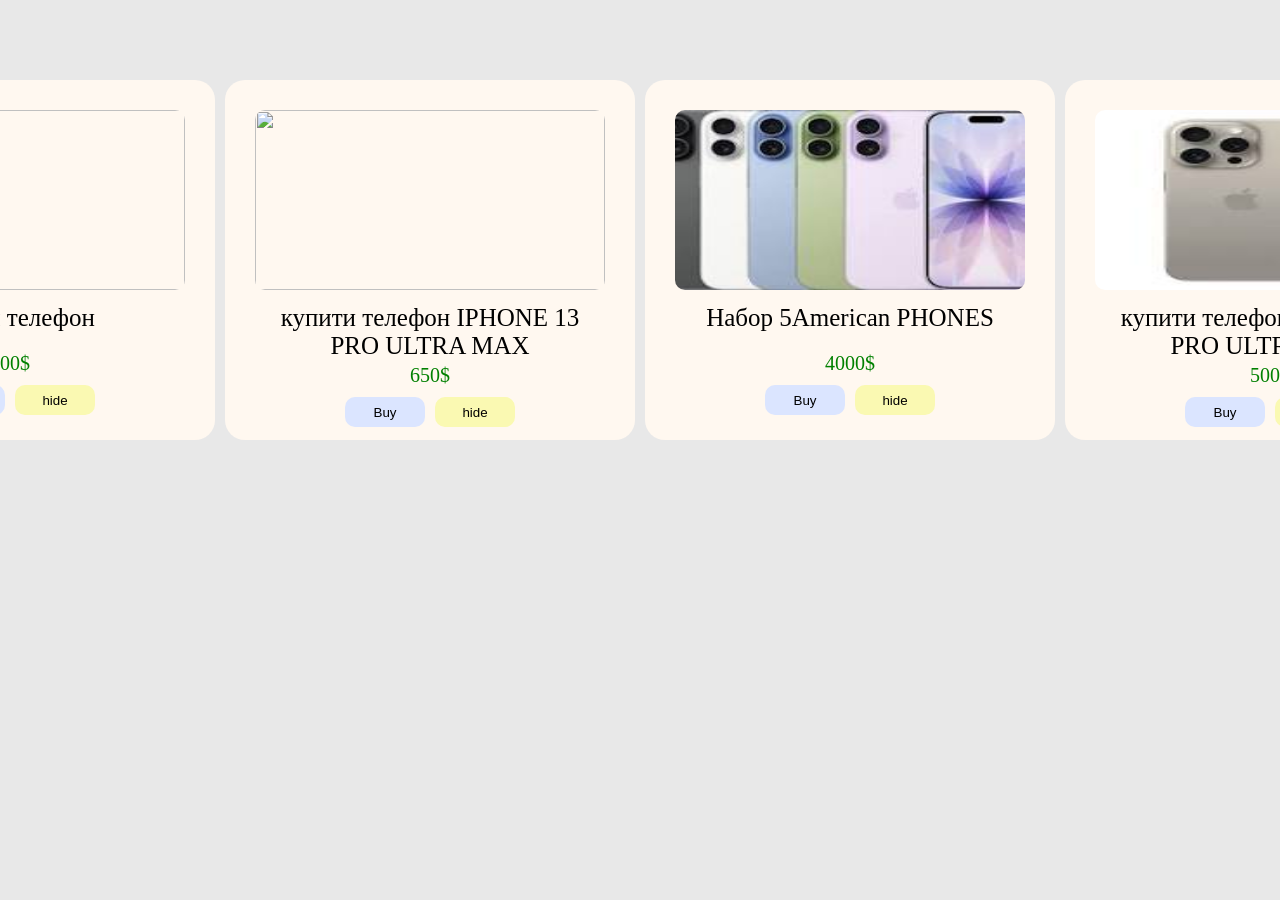
==== index.html @ 9a08cb1e "first commit" ====
<!DOCTYPE html>
<html lang="en">
<head>
    <meta charset="UTF-8">
    <meta name="viewport" content="width=device-width, initial-scale=1.0">
    <link rel="stylesheet" href="style.css">
    <link rel="preconnect" href="https://fonts.googleapis.com">
    <link rel="preconnect" href="https://fonts.gstatic.com" crossorigin>
    <link href="https://fonts.googleapis.com/css2?family=Raleway:ital,wght@0,100..900;1,100..900&display=swap" rel="stylesheet">
    <link rel="stylesheet" href="order.html">
    <title>Document</title>
</head>
<body>
    
    <img id="cart" src="https://static.vecteezy.com/system/resources/previews/004/999/463/original/shopping-cart-icon-illustration-free-vector.jpg" alt="">
    <div id="storemenu" style="display: flex; gap: 10px;">
    <div class="offer" id="4" >
        <div class="a" >
            <img   src="https://i.moyo.ua/img/smart_filters/pp_O4HfSQ_image_1694688304.jpg" alt="">
        </div>
        <p class="textf" >купити телефон</p>
        <span class="price"> 900$</span>
        <div class="buttons">
            <button class="main" >Buy</button>
            <button class="mainsecond" >hide</button>
        </div>

    </div>
        <div class="offer" id="3">
        <div class="a">
            <img   src="https://encrypted-tbn0.gstatic.com/images?q=tbn:ANd9GcRtK2Wu9B-PD_nR_Ox0_X88rhvJ7O78b-Pz0w&s" alt="">
        </div>
        <p class="textf">купити телефон IPHONE 13 PRO ULTRA MAX</p>
        <span class="price"> 650$</span>
        <div class="buttons">
            <button class="main" >Buy</button>
            <button class="mainsecond">hide</button>
        </div>

    </div>
        <div class="offer" id="2" >
        <div class="a" >
            <img   src="[data-uri]" alt="">
        </div>
        <p class="textf" >Набор 5American PHONES </p>
         <span class="price"> 4000$</span>
        <div class="buttons">
            <button class="main" >Buy</button>
            <button class="mainsecond" >hide</button>
        </div>

    </div>
        <div class="offer" id="1">
        <div class="a">
            <img   src="[data-uri]" alt="">
        </div>
        <p class="textf">купити телефон IPHONE 15 PRO ULTRA MAX </p>
        <span class="price"> 500$</span>
        <div class="buttons">
            <button class="main" >Buy</button>
            <button class="mainsecond">hide</button>
        </div>

    </div>
    </div>
    <div class="carts hidden">
        <div class="sidebar">
            <div class="header">
                <h2 class="h2c">Кошик</h2>
                <img id="closeimg" src="Image20260405160516.png" alt="">


            </div>

        </div>
        <div class="orders">
            <div class="items">

            </div>

        </div>
    </div>




    <script src="safasf.js"></script> 
</body>
</html>
---- style.css ----
body{
    background-color: rgb(232, 232, 232);
    margin: 0;
    height: 100vh;
    display: flex;
    justify-content: center;
    
}
.class1{
    background-color: blue;
}
.class2{
    background-color: brown;
}
.hidden{
    display: none !important;
    opacity: 0;

}
.visible{
    opacity: 1 !important;
}
.semi{
    opacity: 1;
}

.offer{
    background-color: rgb(255, 248, 240);
    display: flex;
    flex-direction: column;
    width: 350px;
    padding: 30px;
    text-align: center;
    height: 300px;
    border-radius: 20px;
    margin-top: 80px;
    
    
}
.offer img{
    width: 100%;
    height: 180px;
    border-radius: 10px;


}
.main{
    background-color: rgb(219, 229, 255);
    border: none;
    height: 30px;
    width: 80px;
    border-radius: 10px;
}
.mainsecond{
    background-color: rgb(250, 249, 178);
    border: none;
    height: 30px;
    width: 80px;
    border-radius: 10px;
}
.textf{
    font-size: 25px;
    height: 40px;
    margin: 10px;

}
.buttons{
    display: flex;
    gap: 10px;
    justify-content: center;
}
#cart{
    height: 50px;
    position: absolute;
    top: 20px;
    right: 50px;
    border-radius: 10px;
}
.carts{
    height: 800px;
    min-width: 800px;
    position: absolute;
    background-color: rgb(255, 255, 255);
    top: 15%;
    border-radius: 20px;
    transition: all 1s ;
    opacity: 1 !important; 
    

}

.header{
    padding-left: 20px;

}
#closeimg{
    position: absolute;
    right: 30px;
    top: 8px;
}
.h2c{
    font-weight: 300;
    font-family: "Raleway", sans-serif;
    font-optical-sizing: auto;
    font-weight: 500;
    font-style: normal;

}
.orders{
    display: flex;
    gap: 10px;
    
    
}
.price{
    margin: 10px;
    font-size: 20px;
    color: green;

    display: inline;

    
    

    
}
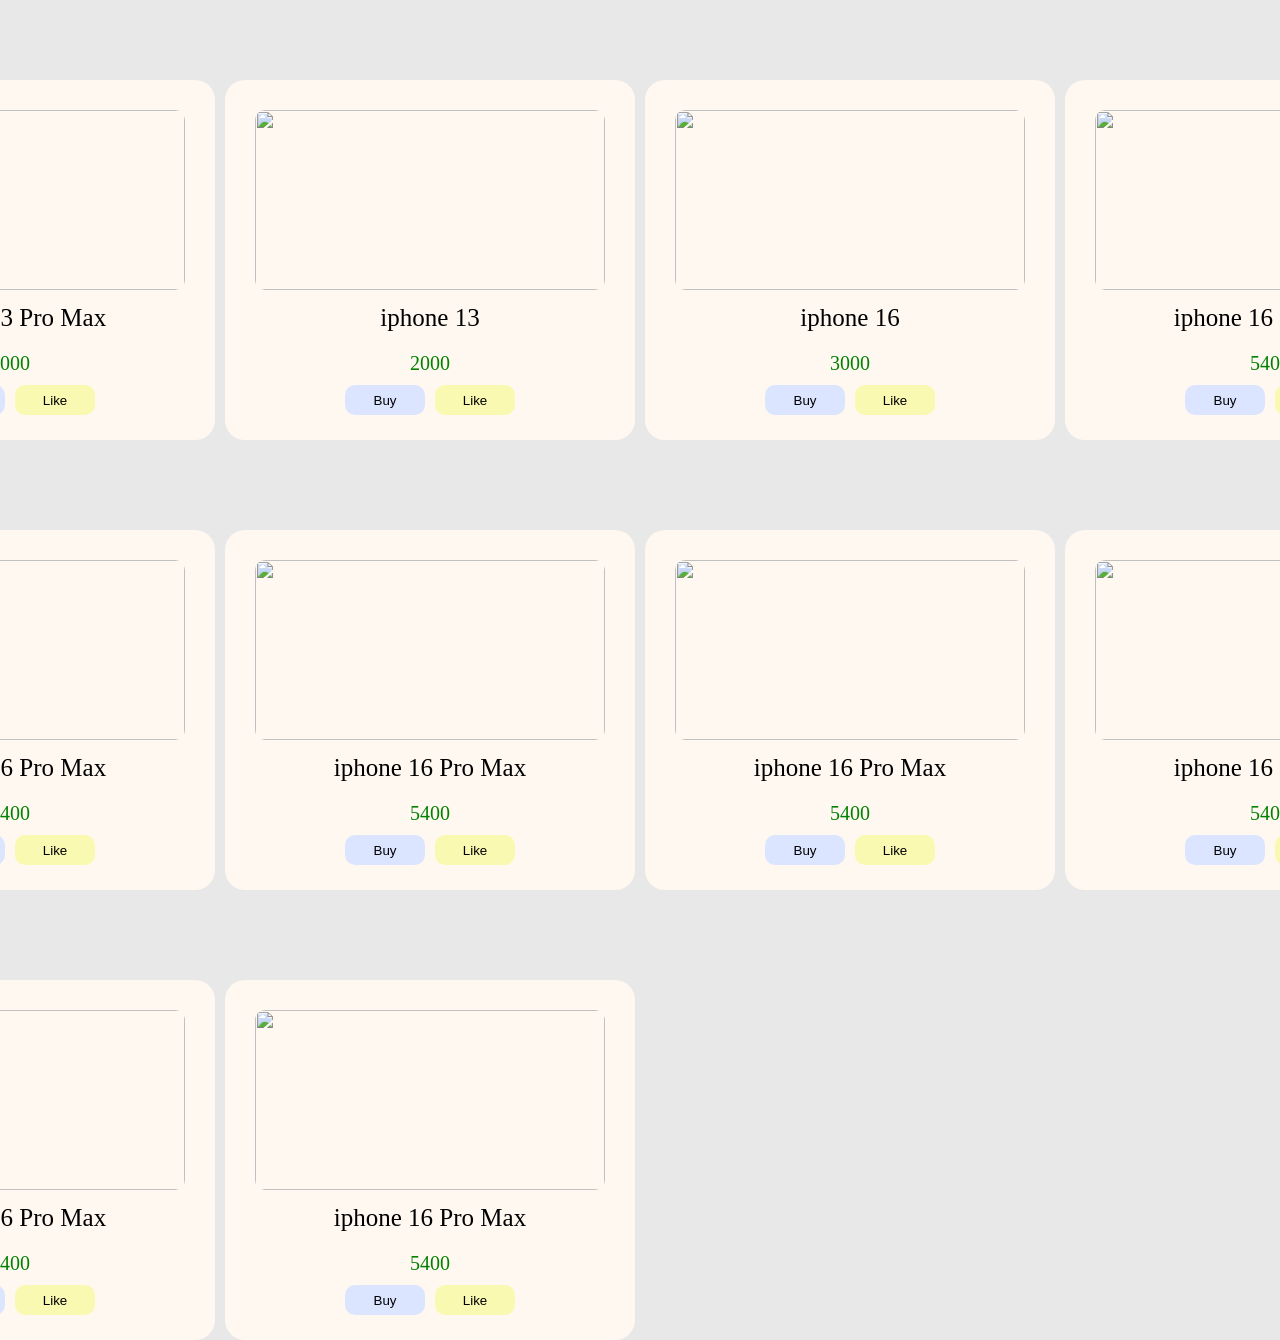
==== commit 78dec792: "js render added" ====
--- a/index.html
+++ b/index.html
@@ -13,8 +13,10 @@
 <body>
     
     <img id="cart" src="https://static.vecteezy.com/system/resources/previews/004/999/463/original/shopping-cart-icon-illustration-free-vector.jpg" alt="">
-    <div id="storemenu" style="display: flex; gap: 10px;">
-    <div class="offer" id="4" >
+    <div id="storemenu">
+    
+    
+        <!-- <div class="offer" id="4" >
         <div class="a" >
             <img   src="https://i.moyo.ua/img/smart_filters/pp_O4HfSQ_image_1694688304.jpg" alt="">
         </div>
@@ -22,11 +24,13 @@
         <span class="price"> 900$</span>
         <div class="buttons">
             <button class="main" >Buy</button>
-            <button class="mainsecond" >hide</button>
+            <button class="mainsecond" >Like</button>
         </div>
 
-    </div>
-        <div class="offer" id="3">
+    </div> -->
+
+
+    <!-- <div class="offer" id="3">
         <div class="a">
             <img   src="https://encrypted-tbn0.gstatic.com/images?q=tbn:ANd9GcRtK2Wu9B-PD_nR_Ox0_X88rhvJ7O78b-Pz0w&s" alt="">
         </div>
@@ -37,10 +41,12 @@
             <button class="mainsecond">hide</button>
         </div>
 
-    </div>
-        <div class="offer" id="2" >
+    </div> -->
+
+
+    <!-- <div class="offer" id="2" >
         <div class="a" >
-            <img   src="[data-uri]" alt="">
+            <img   src="[data-uri]" alt="">
         </div>
         <p class="textf" >Набор 5American PHONES </p>
          <span class="price"> 4000$</span>
@@ -49,10 +55,12 @@
             <button class="mainsecond" >hide</button>
         </div>
 
-    </div>
-        <div class="offer" id="1">
+    </div> -->
+
+
+    <!-- <div class="offer" id="1">
         <div class="a">
-            <img   src="[data-uri]" alt="">
+            <img   src="[data-uri]" alt="">
         </div>
         <p class="textf">купити телефон IPHONE 15 PRO ULTRA MAX </p>
         <span class="price"> 500$</span>
@@ -61,7 +69,8 @@
             <button class="mainsecond">hide</button>
         </div>
 
-    </div>
+    </div> -->
+
     </div>
     <div class="carts hidden">
         <div class="sidebar">
@@ -84,6 +93,7 @@
 
 
 
-    <script src="safasf.js"></script> 
+    <script src="db.js"></script>
+    <script src="main.js"></script> 
 </body>
 </html>
--- a/style.css
+++ b/style.css
@@ -3,7 +3,8 @@
     margin: 0;
     height: 100vh;
     display: flex;
-    justify-content: center;
+    flex-direction: column;
+    align-items: center;
     
 }
 .class1{
@@ -123,4 +124,31 @@
     
 
     
+}
+.topbar{
+    height: 90px;
+    background-color: rgb(255, 255, 255);
+    width: 100%;
+    display: flex;
+    text-align: center;
+    justify-content: center;
+    
+  font-family: "Raleway", sans-serif;
+  font-optical-sizing: auto;
+  font-weight: 500;
+  font-style: normal;
+}
+.check{
+    display: flex;
+
+
+}
+.leftside{
+
+}
+
+#storemenu{
+    display: grid;
+    grid-template-columns: 1fr 1fr 1fr 1fr;
+    gap: 10px;
 }
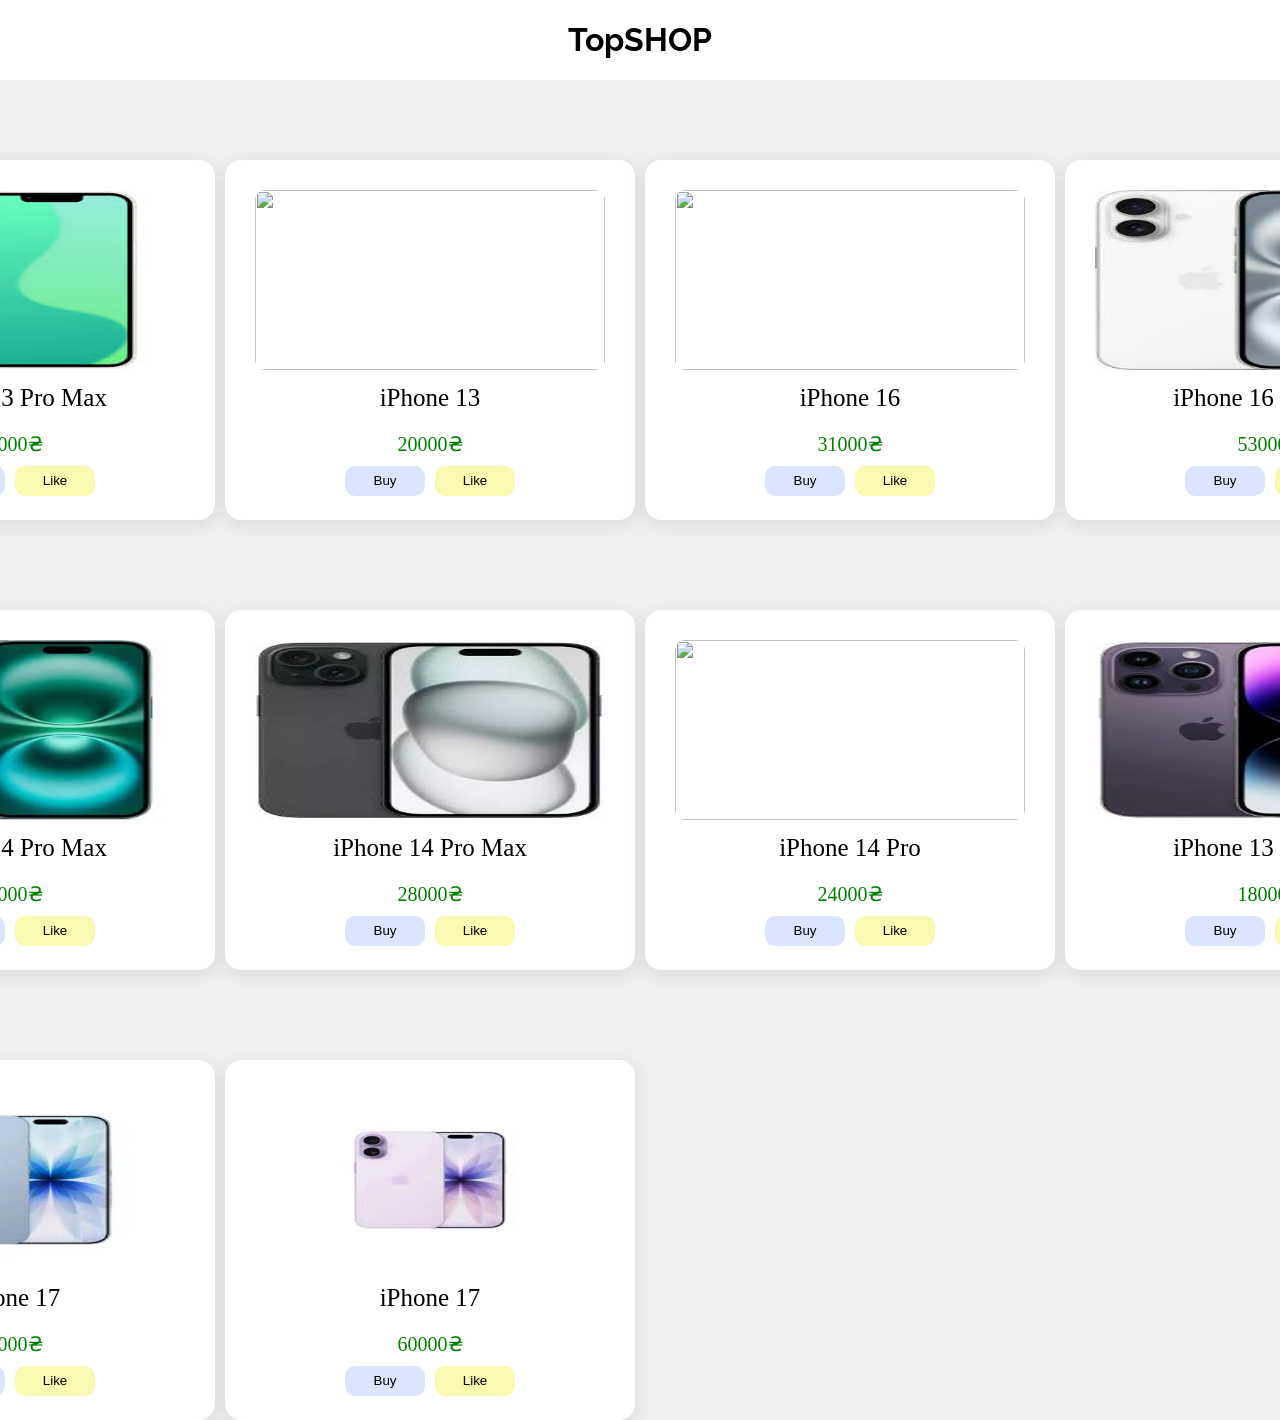
==== commit 6c1c5d99: "some animations and znak grivni" ====
--- a/index.html
+++ b/index.html
@@ -11,65 +11,12 @@
     <title>Document</title>
 </head>
 <body>
+        <div class="topbar">
+        <h1>TopSHOP</h1>
+    </div>
     
     <img id="cart" src="https://static.vecteezy.com/system/resources/previews/004/999/463/original/shopping-cart-icon-illustration-free-vector.jpg" alt="">
     <div id="storemenu">
-    
-    
-        <!-- <div class="offer" id="4" >
-        <div class="a" >
-            <img   src="https://i.moyo.ua/img/smart_filters/pp_O4HfSQ_image_1694688304.jpg" alt="">
-        </div>
-        <p class="textf" >купити телефон</p>
-        <span class="price"> 900$</span>
-        <div class="buttons">
-            <button class="main" >Buy</button>
-            <button class="mainsecond" >Like</button>
-        </div>
-
-    </div> -->
-
-
-    <!-- <div class="offer" id="3">
-        <div class="a">
-            <img   src="https://encrypted-tbn0.gstatic.com/images?q=tbn:ANd9GcRtK2Wu9B-PD_nR_Ox0_X88rhvJ7O78b-Pz0w&s" alt="">
-        </div>
-        <p class="textf">купити телефон IPHONE 13 PRO ULTRA MAX</p>
-        <span class="price"> 650$</span>
-        <div class="buttons">
-            <button class="main" >Buy</button>
-            <button class="mainsecond">hide</button>
-        </div>
-
-    </div> -->
-
-
-    <!-- <div class="offer" id="2" >
-        <div class="a" >
-            <img   src="[data-uri]" alt="">
-        </div>
-        <p class="textf" >Набор 5American PHONES </p>
-         <span class="price"> 4000$</span>
-        <div class="buttons">
-            <button class="main" >Buy</button>
-            <button class="mainsecond" >hide</button>
-        </div>
-
-    </div> -->
-
-
-    <!-- <div class="offer" id="1">
-        <div class="a">
-            <img   src="[data-uri]" alt="">
-        </div>
-        <p class="textf">купити телефон IPHONE 15 PRO ULTRA MAX </p>
-        <span class="price"> 500$</span>
-        <div class="buttons">
-            <button class="main" >Buy</button>
-            <button class="mainsecond">hide</button>
-        </div>
-
-    </div> -->
 
     </div>
     <div class="carts hidden">
--- a/style.css
+++ b/style.css
@@ -1,5 +1,5 @@
 body{
-    background-color: rgb(232, 232, 232);
+    background-color: rgb(240, 240, 240);
     margin: 0;
     height: 100vh;
     display: flex;
@@ -26,18 +26,26 @@
 }
 
 .offer{
-    background-color: rgb(255, 248, 240);
+    background-color: rgb(255, 255, 255);
     display: flex;
     flex-direction: column;
     width: 350px;
     padding: 30px;
     text-align: center;
     height: 300px;
-    border-radius: 20px;
     margin-top: 80px;
+    box-shadow: 0 4px 20px rgba(3, 3, 3, 0.1);
+    border-radius: 16px;
+    transition: transform 0.3s ease, box-shadow 0.3s ease;
     
     
 }
+.offer:hover{
+
+    transform: translateY(-15px); 
+    box-shadow: 0 15px 35px rgba(0, 0, 0, 0.12); 
+}
+    
 .offer img{
     width: 100%;
     height: 180px;
